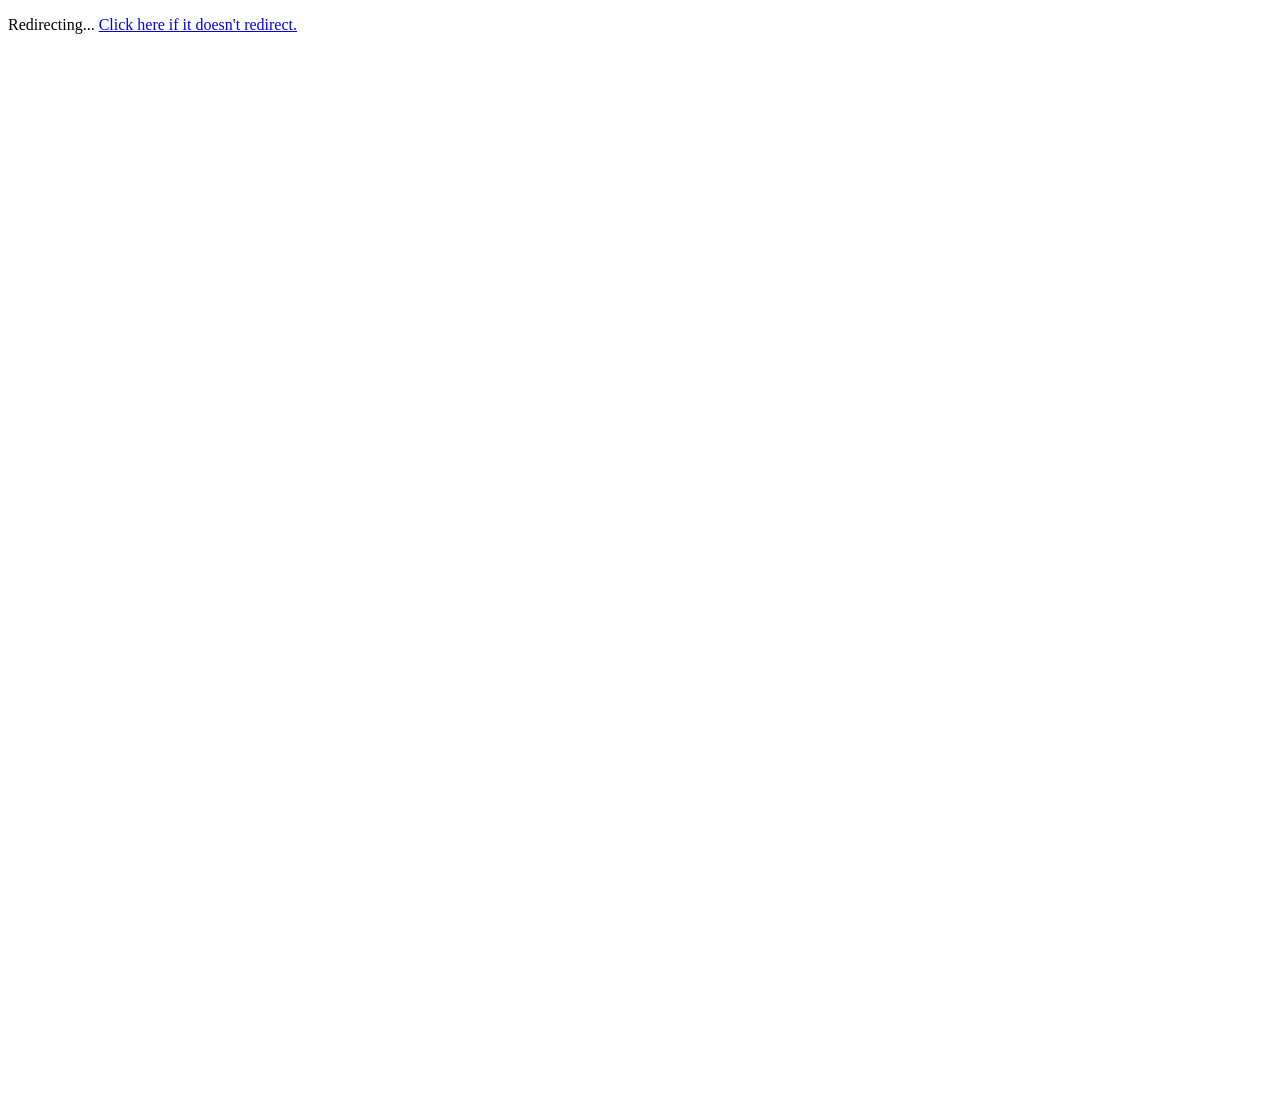
==== index.html @ e9dd7b57 "Redirecting Login.html to index.html" ====
<!DOCTYPE html>
<html>
<head>
  <meta charset="UTF-8">
  <meta http-equiv="refresh" content="0; url=login.html">
  <title>Redirecting...</title>
</head>
<body>
  <p>Redirecting... <a href="login.html">Click here if it doesn't redirect.</a></p>
</body>
</html>
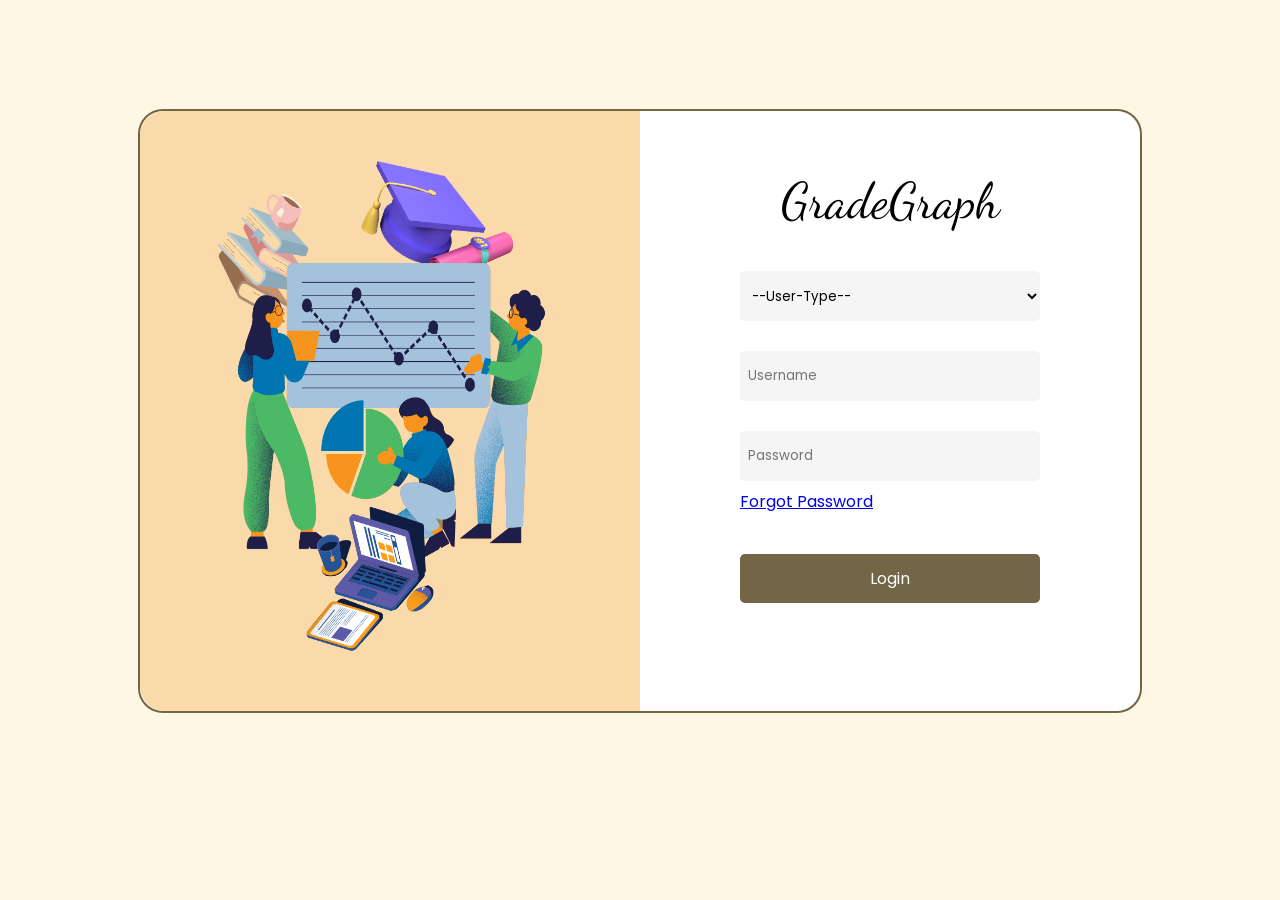
==== commit 818bb2d9: "change login.html to index.html" ====
--- a/index.html
+++ b/index.html
@@ -1,11 +1,39 @@
 <!DOCTYPE html>
-<html>
+<html lang="en">
 <head>
   <meta charset="UTF-8">
-  <meta http-equiv="refresh" content="0; url=login.html">
-  <title>Redirecting...</title>
+  <meta name="viewport" content="width=device-width, initial-scale=1.0">
+  <link rel="stylesheet" href="login.css">
+  <link rel="shortcut icon" href="favicon.ico" type="image/x-icon">
+  <link rel="stylesheet" href="https://use.fontawesome.com/releases/v5.0.7/css/all.css">
+  <title>Login</title>
 </head>
 <body>
-  <p>Redirecting... <a href="login.html">Click here if it doesn't redirect.</a></p>
+  <section>
+  <div class="container">
+    <div class="left-section">
+      <img src="website-logo.png">
+    </div>
+    <div class="right-section">
+      <p>GradeGraph</p>
+      <form class="RegForm" onsubmit="return redirectToHomePage()">
+        <select name="userType" id="userType">
+          <option value="default">--User-Type--</option>
+          <option value="faculty">Faculty</option>
+          <option value="student">Student</option>
+        </select>
+
+        <input class="username" name="Name" type="text" placeholder="Username" required>
+        <input class="password" name="Password" type="password" placeholder="Password" required>
+
+        <a href="#" class="forgot-password">Forgot Password</a>
+
+        <input type="submit" value="Login">
+      </form>
+    </div>
+  </div>
+  </section>
+
+  <script src="login.js"></script>
 </body>
 </html>
--- a/login.css
+++ b/login.css
@@ -0,0 +1,151 @@
+@import url('https://fonts.googleapis.com/css2?family=Poppins:ital,wght@0,100;0,200;0,300;0,400;0,500;0,600;0,800;0,900;1,100;1,200;1,300;1,400;1,500;1,700;1,800;1,900&display=swap');
+@import url('https://fonts.googleapis.com/css2?family=Dancing+Script:wght@400;500;600;700&family=Poppins:ital,wght@0,100;0,200;0,300;0,400;0,500;0,600;0,800;0,900;1,100;1,200;1,300;1,400;1,500;1,700;1,800;1,900&display=swap');
+
+* {
+  background: #FDF7E4;  
+  padding: 0;
+  margin: 0;
+  font-family: 'Poppins', sans-serif;
+  box-sizing: border-box;
+}
+
+section {
+  display: grid;
+  grid-template-rows: 1fr;
+  align-items: center;
+  justify-content: center;
+  min-height: 91.4vh;
+  background-color: var(--background-color);
+  color: var(--text-color);
+}
+
+.container {
+  display: flex;
+  align-items: center;
+  justify-content: center;
+  transition: .4s;
+  border: 2px solid #736647;
+  border-bottom-left-radius: 25px;
+  border-top-left-radius: 25px;
+  border-top-right-radius: 25px;
+  border-bottom-right-radius: 25px;
+}
+
+.container:hover {
+  border-top-right-radius: 25px;
+  border-bottom-right-radius: 25px;
+  border-bottom-left-radius: 25px;
+  border: 2px solid #736647;
+  border-top-left-radius: 25px;
+  scale: 1.01;
+  box-shadow: -6px 6px 50px 2px rgba(231, 236, 166, 0.2) , 0px -6px 50px 2px rgba(231, 236, 166, 0.2);
+}
+
+.container img:hover {
+  opacity: .7;
+}
+
+.left-section {
+  width: 500px;
+  height: 600px;
+  background: #FAEED1;
+  border-bottom-left-radius: 25px;
+  border-top-left-radius: 25px;
+}
+
+.right-section {
+  display: flex;
+  flex-direction: column;
+  align-items: center;
+  width: 500px;
+  height: 600px;
+  background: #ffffff;
+  border-top-right-radius: 25px;
+  border-bottom-right-radius: 25px;
+}
+
+.left-section img {
+  width: 100%;
+  height: 100%;
+  border-bottom-left-radius: 25px;
+  border-top-left-radius: 25px;
+  transition: .2s;
+}
+
+.right-section p {
+  background-color: white;
+  font-size: 50px;
+  font-family: 'Dancing Script', cursive;
+  padding-top: 60px;
+}
+
+select {
+  padding-left: 8px;
+  padding-right: 8px;
+  width: 300px;
+  height: 50px;
+  border: none;
+  margin-top: 40px;
+  border-radius: 5px;
+  color: black;
+  background: whitesmoke;
+}
+
+select:focus {
+  outline: none;
+}
+
+form {
+  display: flex;
+  flex-direction: column;
+  background-color: white;
+}
+
+.username {
+  padding-left: 8px;
+  padding-right: 8px;
+  width: 300px;
+  height: 50px;
+  border: none;
+  margin-top: 30px;
+  border-radius: 5px;
+  color: black;
+  background: whitesmoke;
+}
+
+.username:focus {
+  outline: none;
+}
+
+.password {
+  padding-left: 8px;
+  padding-right: 8px;
+  width: 300px;
+  height: 50px;
+  border: none;
+  margin-top: 30px;
+  border-radius: 5px;
+  color: black;
+  background: whitesmoke;
+}
+
+.password:focus {
+  outline: none;
+}
+
+input[type="submit"] {
+  background: #736647;
+  color: #fff;
+  border: none;
+  border-radius: 5px;
+  margin-top: 40px;
+  padding-top: 12px;
+  padding-bottom: 12px;
+  font-size: 16px;
+  cursor: pointer;
+}
+
+.forgot-password {
+  margin-top: 8px;
+  background-color: white;
+}
